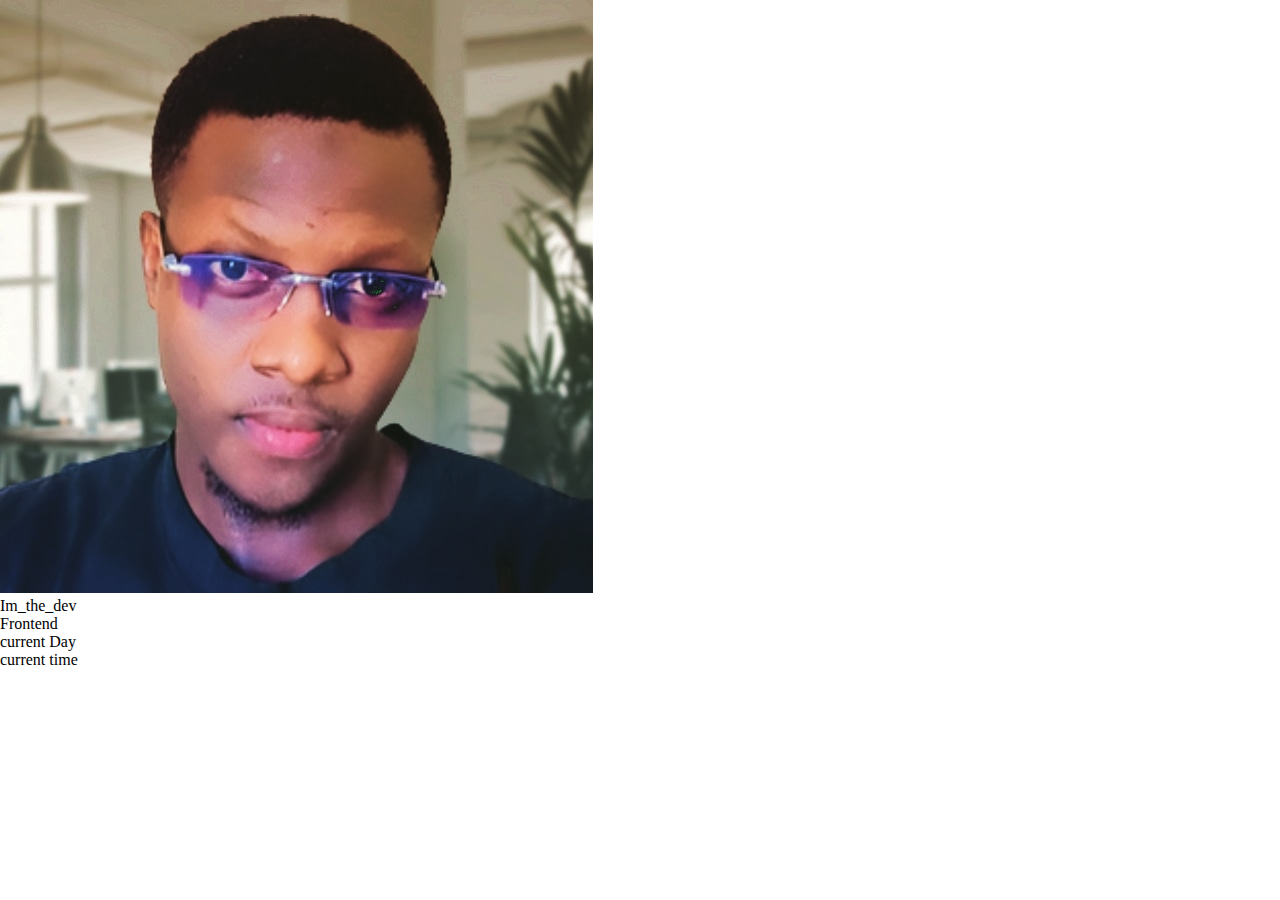
==== profile.html @ fc20200e "first commit" ====
<!DOCTYPE html>
<html lang="en">
<head>
    <meta charset="UTF-8">
    <meta name="viewport" content="width=device-width, initial-scale=1.0">
    <link rel="stylesheet" href="profile.css">
    <title>My Slack Profile</title>
</head>
<body>
    <div>
        <div class="profile-pic">
            <img src="assert/profile.jpg" alt="slack display image" data-testid="slackDisplayImage">
        </div>
        <div>
            <p class="slack-name" data-testid="slackUserName">
                Im_the_dev
            </p>
            <P data-testid="myTrack">
                Frontend 
            </P>
            <p data-testid="currentDayOfTheWeek">
                current Day
            </p>
            <p data-testid="currentUTCTime">
                current time

            </p>
        </div>
    </div>
</body>
</html>
---- profile.css ----
*{
    margin: 0;
    padding: 0;
    box-sizing: border-box;
}
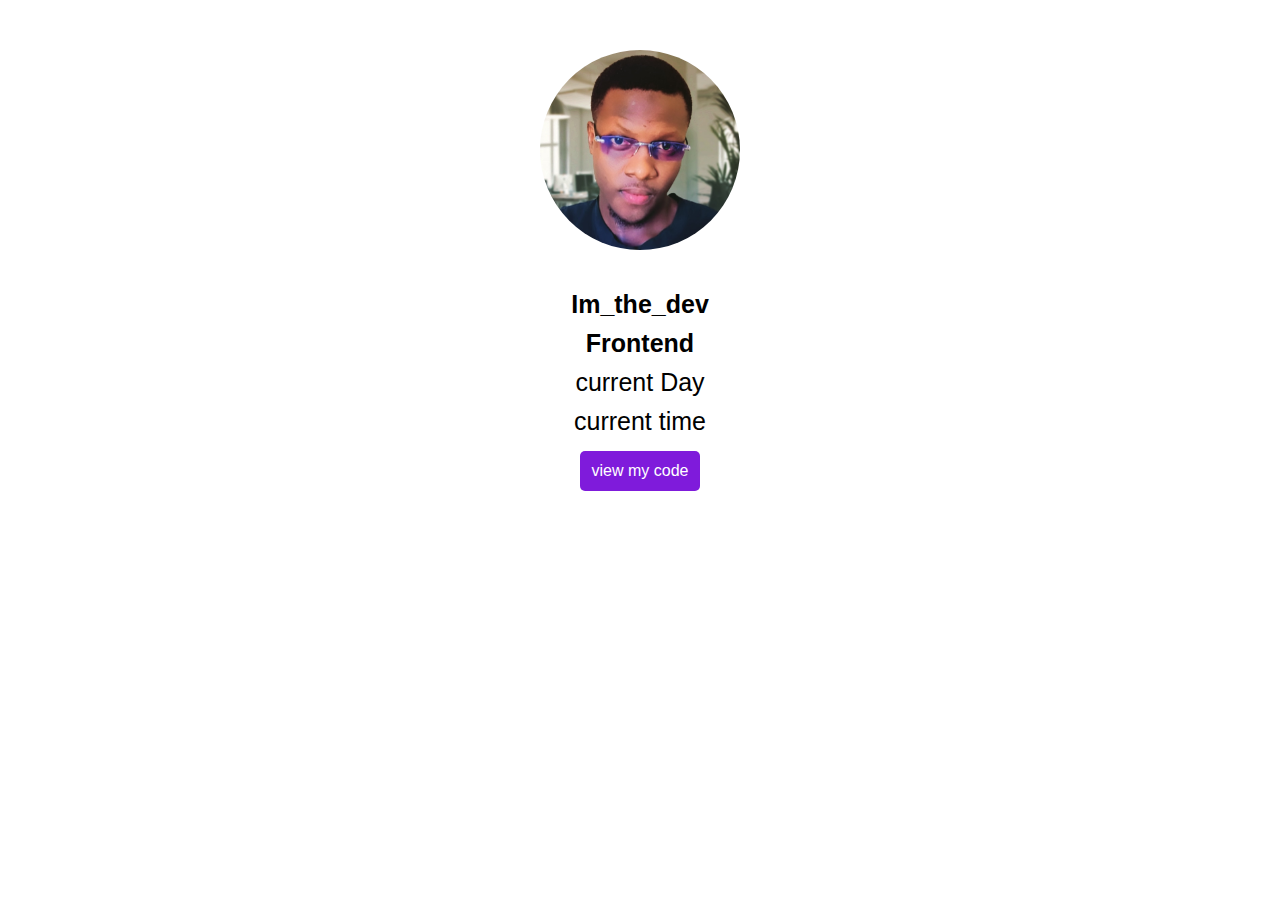
==== commit ea386542: "add style" ====
--- a/profile.html
+++ b/profile.html
@@ -7,25 +7,25 @@
     <title>My Slack Profile</title>
 </head>
 <body>
-    <div>
-        <div class="profile-pic">
-            <img src="assert/profile.jpg" alt="slack display image" data-testid="slackDisplayImage">
-        </div>
-        <div>
-            <p class="slack-name" data-testid="slackUserName">
+    <div class="container">
+        <img src="assert/profile.jpg" alt="slack display image" data-testid="slackDisplayImage">        
+        <div class="detail" >
+            <h3 class="slack-name detail-info" data-testid="slackUserName">
                 Im_the_dev
-            </p>
-            <P data-testid="myTrack">
+            </h3>
+            <h5 class="detail-info" data-testid="myTrack">
                 Frontend 
-            </P>
-            <p data-testid="currentDayOfTheWeek">
+            </h5>
+            <p class="detail-info" id="day" data-testid="currentDayOfTheWeek">
                 current Day
             </p>
-            <p data-testid="currentUTCTime">
+            <p class="detail-info" id="time" data-testid="currentUTCTime">
                 current time
 
             </p>
+            <a href="https://github.com/Abdullahi-auwalu/stage-one">view my code</a></button>
         </div>
     </div>
 </body>
-</html>+</html>
+
--- a/profile.css
+++ b/profile.css
@@ -4,3 +4,57 @@
     box-sizing: border-box;
 }
 
+.container{
+    display: flex;
+    flex-direction: column;
+    width: 100%;
+    height: 50%;
+    align-items: center;
+    justify-content: space-between;
+    margin-top: 50px;
+    font-family: sans-serif,arial;
+}
+
+img{
+    width: 200px;
+    height: 200px;
+    border-radius: 50%;
+    margin-bottom: 20px;
+}
+
+.detail{
+    margin-top: 20px;
+    display: flex;
+    flex-direction: column;
+    align-items: center;
+    justify-content: center;
+}
+
+.detail-info{
+    font-size: 25px;
+    margin-bottom: 10px;
+}
+
+a{
+    width: 120px;
+    height: 40px;
+    display: flex;
+    align-items: center;
+    justify-content: center;
+    background-color: rgb(127, 27, 219);
+    color: #fff;
+    font-size: 16px;
+    margin-top: 5px;
+    padding: 10px;
+    border: none;
+    border-radius: 5px;
+    text-decoration: none;
+}
+
+a:hover{
+    cursor: pointer;
+    background-color: rgb(171, 161, 180);
+}
+
+
+    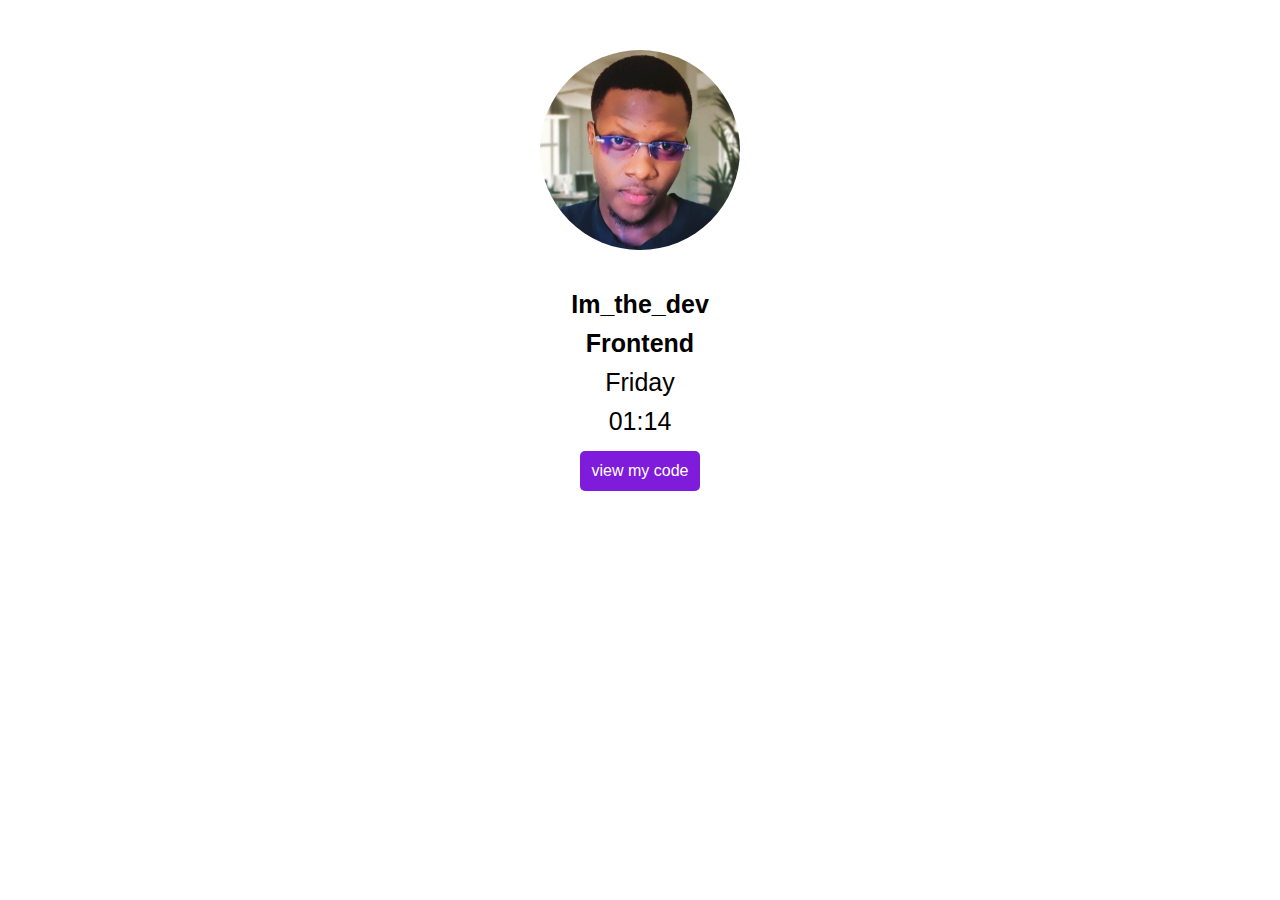
==== commit bd7f3141: "add current day and time" ====
--- a/profile.html
+++ b/profile.html
@@ -8,7 +8,7 @@
 </head>
 <body>
     <div class="container">
-        <img src="assert/profile.jpg" alt="slack display image" data-testid="slackDisplayImage">        
+        <img src="assert/profile.jpg" alt="Im_the_dev" data-testid="slackDisplayImage">        
         <div class="detail" >
             <h3 class="slack-name detail-info" data-testid="slackUserName">
                 Im_the_dev
@@ -16,16 +16,17 @@
             <h5 class="detail-info" data-testid="myTrack">
                 Frontend 
             </h5>
-            <p class="detail-info" id="day" data-testid="currentDayOfTheWeek">
+            <p class="detail-info" id="currentDay" data-testid="currentDayOfTheWeek">
                 current Day
             </p>
-            <p class="detail-info" id="time" data-testid="currentUTCTime">
-                current time
+            <p class="detail-info" id="utcTime" data-testid="currentUTCTime">
+                UTC time
 
             </p>
-            <a href="https://github.com/Abdullahi-auwalu/stage-one">view my code</a></button>
+            <a data-testid="githubURL" href="https://github.com/Abdullahi-auwalu/stage-one">view my code</a></button>
         </div>
     </div>
+    <script src="profile.js"></script>
 </body>
 </html>
 
